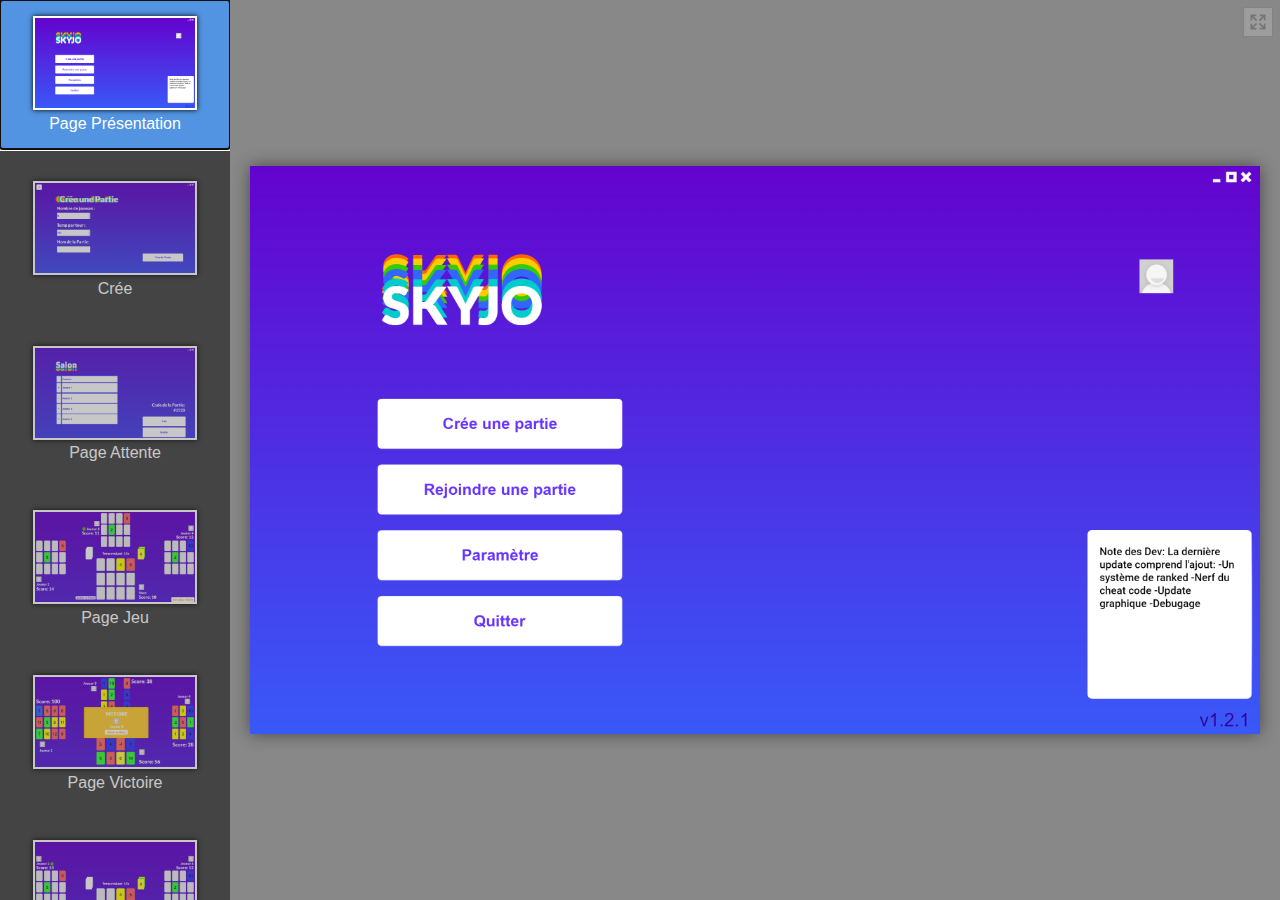
==== Maquette Clicable/index.html @ 5caf1d2b "Ajoit maquette" ====
<html xmlns="http://www.w3.org/1999/xhtml" xmlns:p="http://www.evolus.vn/Namespace/Pencil" xmlns:html="http://www.w3.org/1999/xhtml"><head><meta http-equiv="Content-Type" content="text/html; charset=UTF-8" />
<title>Appli</title><link rel="stylesheet" href="Resources/style.css" /><script type="application/javascript" src="Resources/script.js"></script></head><body><h1 id="documentTitle">Appli</h1><p id="documentMetadata">Exported at: Fri May 31 2024 11:25:57 GMT+0200 (heure d’été d’Europe centrale)</p><div class="Page" id="page_prsentation_page"><h2>Page Présentation</h2><div class="ImageContainer"><img src="pages\page_prsentation.png" width="1920" height="1080" usemap="#map_page_prsentation" /></div><map name="map_page_prsentation"><area shape="rect" coords="250,575,700,655" href="#rejoindre_page" title="Go to page 'Rejoindre'" /><area shape="rect" coords="250,700,700,780" href="#paramtre_page" title="Go to page 'Paramètre'" /><area shape="rect" coords="250,450,700,530" href="#cre_page" title="Go to page 'Crée'" /></map></div><div class="Page" id="cre_page"><h2>Crée</h2><div class="ImageContainer"><img src="pages\cre.png" width="1920" height="1080" usemap="#map_cre" /></div><map name="map_cre"><area shape="rect" coords="25,25,75,75" href="#page_prsentation_page" title="Go to page 'Page Présentation'" /><area shape="rect" coords="1300,850,1769,929" href="#page_attente_page" title="Go to page 'Page Attente'" /></map></div><div class="Page" id="page_attente_page"><h2>Page Attente</h2><div class="ImageContainer"><img src="pages\page_attente.png" width="1920" height="1080" usemap="#map_page_attente" /></div><map name="map_page_attente"><area shape="rect" coords="1300,957,1800,1057" href="#page_prsentation_page" title="Go to page 'Page Présentation'" /><area shape="rect" coords="1300,825,1800,925" href="#page_jeu_page" title="Go to page 'Page Jeu'" /></map></div><div class="Page" id="page_jeu_page"><h2>Page Jeu</h2><div class="ImageContainer"><img src="pages\page_jeu.png" width="1920" height="1080" usemap="#map_page_jeu" /></div><map name="map_page_jeu"><area shape="rect" coords="495.0003356933594,1008.1715698242188,720.390960693359,1042.17156982422" href="#page_prsentation_page" title="Go to page 'Page Présentation'" /><area shape="rect" coords="1645,1024.62109375,1905.791015625,1068" href="#page_victoire_page" title="Go to page 'Page Victoire'" /></map></div><div class="Page" id="page_victoire_page"><h2>Page Victoire</h2><div class="ImageContainer"><img src="pages\page_victoire.png" width="1920" height="1080" usemap="#map_page_victoire" /></div><map name="map_page_victoire"><area shape="rect" coords="844,637.62109375,1104.791015625,681" href="#page_prsentation_page" title="Go to page 'Page Présentation'" /></map></div><div class="Page" id="3_page"><h2>3</h2><div class="ImageContainer"><img src="pages\3.png" width="1920" height="1080" usemap="#map_3" /></div><map name="map_3"><area shape="rect" coords="495.0002136230469,1010.17138671875,720.390884399414,1044.17138671875" href="#page_prsentation_page" title="Go to page 'Page Présentation'" /></map></div><div class="Page" id="2_page"><h2>2</h2><div class="ImageContainer"><img src="pages\2.png" width="1920" height="1080" usemap="#map_2" /></div><map name="map_2"><area shape="rect" coords="495.0002136230469,1010.17138671875,720.390884399414,1044.17138671875" href="#page_prsentation_page" title="Go to page 'Page Présentation'" /></map></div><div class="Page" id="rejoindre_page"><h2>Rejoindre</h2><div class="ImageContainer"><img src="pages\rejoindre.png" width="1920" height="1080" usemap="#map_rejoindre" /></div><map name="map_rejoindre"><area shape="rect" coords="25,25,75,75" href="#page_prsentation_page" title="Go to page 'Page Présentation'" /><area shape="rect" coords="141,400,216,479" href="#page_attente_page" title="Go to page 'Page Attente'" /><area shape="rect" coords="224,400,724,480" href="#2_page" title="Go to page '2'" /><area shape="rect" coords="141,580,216,659" href="#page_attente_page" title="Go to page 'Page Attente'" /><area shape="rect" coords="224,580,724,660" href="#page_jeu_page" title="Go to page 'Page Jeu'" /><area shape="rect" coords="141,490,216,569" href="#page_attente_page" title="Go to page 'Page Attente'" /><area shape="rect" coords="224,490,724,570" href="#3_page" title="Go to page '3'" /><area shape="rect" coords="141,940,216,1019" href="#page_attente_page" title="Go to page 'Page Attente'" /><area shape="rect" coords="141,850,216,929" href="#page_attente_page" title="Go to page 'Page Attente'" /><area shape="rect" coords="141,760,216,839" href="#page_attente_page" title="Go to page 'Page Attente'" /><area shape="rect" coords="225,940,725,1020" href="#8_page" title="Go to page '8'" /><area shape="rect" coords="225,850,725,930" href="#7_page" title="Go to page '7'" /><area shape="rect" coords="225,760,725,840" href="#6_page" title="Go to page '6'" /><area shape="rect" coords="225,310,725,390" href="#page_attente_page" title="Go to page 'Page Attente'" /><area shape="rect" coords="141,670,216,749" href="#page_attente_page" title="Go to page 'Page Attente'" /><area shape="rect" coords="225,670,725,750" href="#6_page" title="Go to page '6'" /><area shape="rect" coords="1305,865,1774,944" href="#5_page" title="Go to page '5'" /></map></div><div class="Page" id="5_page"><h2>5</h2><div class="ImageContainer"><img src="pages\5.png" width="1920" height="1080" usemap="#map_5" /></div><map name="map_5"><area shape="rect" coords="491.00030517578125,1011.17138671875,716.390899658203,1045.17138671875" href="#page_prsentation_page" title="Go to page 'Page Présentation'" /></map></div><div class="Page" id="6_page"><h2>6</h2><div class="ImageContainer"><img src="pages\6.png" width="1920" height="1080" usemap="#map_6" /></div><map name="map_6"><area shape="rect" coords="492.0002136230469,1008.1712646484375,717.390884399414,1042.17126464844" href="#page_prsentation_page" title="Go to page 'Page Présentation'" /></map></div><div class="Page" id="7_page"><h2>7</h2><div class="ImageContainer"><img src="pages\7.png" width="1920" height="1080" usemap="#map_7" /></div><map name="map_7"><area shape="rect" coords="487.0003356933594,1012.1712646484375,712.390960693359,1046.17118453979" href="#page_prsentation_page" title="Go to page 'Page Présentation'" /></map></div><div class="Page" id="8_page"><h2>8</h2><div class="ImageContainer"><img src="pages\8.png" width="1920" height="1080" usemap="#map_8" /></div><map name="map_8"><area shape="rect" coords="492.0003356933594,1004.17138671875,717.390960693359,1038.17138671875" href="#page_prsentation_page" title="Go to page 'Page Présentation'" /></map></div><div class="Page" id="paramtre_page"><h2>Paramètre</h2><div class="ImageContainer"><img src="pages\paramtre.png" width="1920" height="1080" usemap="#map_paramtre" /></div><map name="map_paramtre"><area shape="rect" coords="1310,785,1760,865" href="#page_prsentation_page" title="Go to page 'Page Présentation'" /></map></div></body></html>
---- Maquette Clicable/Resources/style.css ----
/*
    place extra stylesheet here
*/

body, html {
    margin: 0px;
    padding: 0px;
    overflow: hidden;
    font-family: "Product Sans", "Liberation Sans", Arial, sans-serif;
}

#documentMetadata,
#documentTitle {
    display: none;
}

.Page {
    position: absolute;
    left: 230px;
    top: 0px;
    right: 0px;
    bottom: 0px;
    background: #00000077;
    text-align: center;
}
body:not(.ExpandMode) .Page {
    display: flex;    
    flex-direction: column;
    align-items: center;
    justify-content: center;
}
body.ExpandMode .Page {
    overflow: auto;
    padding: 20px;
    text-align: center;
}
.Page:not(:target) {
    display: none !important;
}

.Page > h2 {
    display: none;
}
.Page .ImageContainer {
    box-shadow: 0px 0px 1em #00000077;
}
body.ExpandMode .Page .ImageContainer {
    display: inline-block;
    margin-bottom: 20px;
}
.Page .ImageContainer {
    position: relative;
}
.Page .ImageContainer > .Links > a {
    position: absolute;
    background-color: transparent;
    transition: background-color 0.2s ease;
}
body.Active .Page .ImageContainer > .Links > a {
    background-color: #E79A0F11;
}
.Page .ImageContainer > .Links > a:hover {
    background-color: #FFFFFF55 !important;
}

.TOC {
    position: absolute;
    top: 0px;
    left: 0px;
    bottom: 0px;
    width: 230px;
    display: flex;
    flex-direction: column;
    
    overflow-y: auto;
    overflow-x: visible;
    z-index: 2;
    background: #444;
}
.TOC > div {
    display: flex;
    flex-direction: column;
}
.TOC > div.Focused > a {
    background: #5294E2;
}
.TOC > div:not(.Focused):hover > a {
    background: #5294E266;
}
.TOC > div:not(.Focused):not(:hover) {
    opacity: 0.7;
}
.TOC > div + div {
    margin-top: 1em;
}

.TOC > div > a {
    flex: 1 1 auto;
    display: flex;
    flex-direction: column;
    align-items: center;
    padding: 1em;
    background: transparent;
    transition: background 0.2s ease;
    text-decoration: none;
}
.TOC > div > a > img {
    display: block;
    border: solid 2px #FFF;
    box-shadow: 0px 0px 5px #000;
}
.TOC > div > a > strong {
    display: block;
    text-align: center;
    color: #FFF;
    font-weight: normal;
    margin-top: 0.3em;
}

.ToggleZoomButton {
    position: fixed;
    top: 0.5em;
    right: 0.5em;
    width: 1.5em;
    height: 1.5em;
    padding: 0.3em;
    box-sizing: content-box;
    background: url(expand.png) 50% 50% no-repeat #CCCCCC;
    background-origin: content-box;
    background-size: contain;
    
    border: solid 1px #777;
}
.ToggleZoomButton:active {
    margin-top: 1px;
    margin-left: 1px;
}
.ToggleZoomButton:not(:hover) {
    opacity: 0.3;
}
body.ExpandMode .ToggleZoomButton {
    background-image: url(fit.png)
}
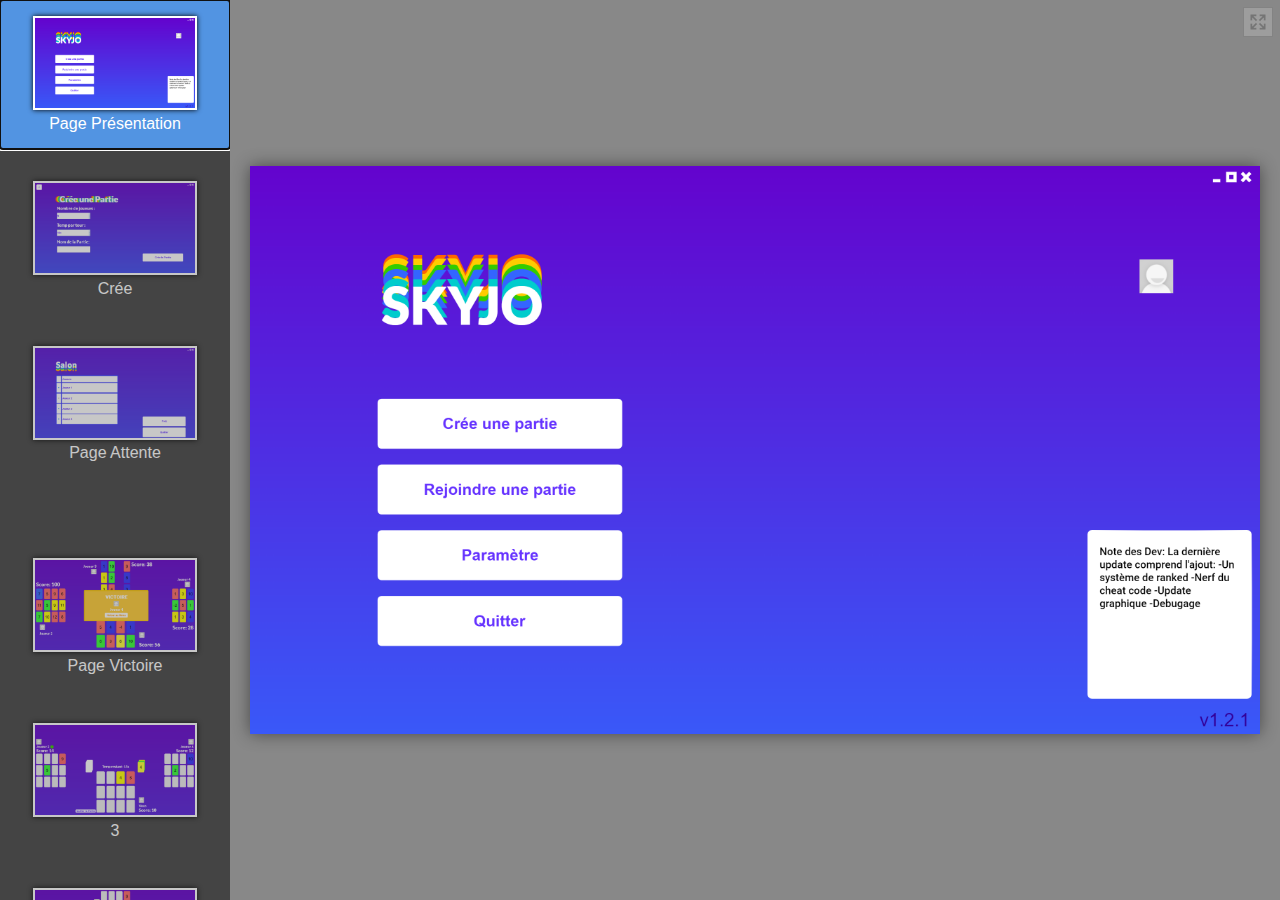
==== commit 7555d478: "update" ====
--- a/Maquette Clicable/index.html
+++ b/Maquette Clicable/index.html
@@ -1,2 +1,2 @@
 <html xmlns="http://www.w3.org/1999/xhtml" xmlns:p="http://www.evolus.vn/Namespace/Pencil" xmlns:html="http://www.w3.org/1999/xhtml"><head><meta http-equiv="Content-Type" content="text/html; charset=UTF-8" />
-<title>Appli</title><link rel="stylesheet" href="Resources/style.css" /><script type="application/javascript" src="Resources/script.js"></script></head><body><h1 id="documentTitle">Appli</h1><p id="documentMetadata">Exported at: Fri May 31 2024 11:25:57 GMT+0200 (heure d’été d’Europe centrale)</p><div class="Page" id="page_prsentation_page"><h2>Page Présentation</h2><div class="ImageContainer"><img src="pages\page_prsentation.png" width="1920" height="1080" usemap="#map_page_prsentation" /></div><map name="map_page_prsentation"><area shape="rect" coords="250,575,700,655" href="#rejoindre_page" title="Go to page 'Rejoindre'" /><area shape="rect" coords="250,700,700,780" href="#paramtre_page" title="Go to page 'Paramètre'" /><area shape="rect" coords="250,450,700,530" href="#cre_page" title="Go to page 'Crée'" /></map></div><div class="Page" id="cre_page"><h2>Crée</h2><div class="ImageContainer"><img src="pages\cre.png" width="1920" height="1080" usemap="#map_cre" /></div><map name="map_cre"><area shape="rect" coords="25,25,75,75" href="#page_prsentation_page" title="Go to page 'Page Présentation'" /><area shape="rect" coords="1300,850,1769,929" href="#page_attente_page" title="Go to page 'Page Attente'" /></map></div><div class="Page" id="page_attente_page"><h2>Page Attente</h2><div class="ImageContainer"><img src="pages\page_attente.png" width="1920" height="1080" usemap="#map_page_attente" /></div><map name="map_page_attente"><area shape="rect" coords="1300,957,1800,1057" href="#page_prsentation_page" title="Go to page 'Page Présentation'" /><area shape="rect" coords="1300,825,1800,925" href="#page_jeu_page" title="Go to page 'Page Jeu'" /></map></div><div class="Page" id="page_jeu_page"><h2>Page Jeu</h2><div class="ImageContainer"><img src="pages\page_jeu.png" width="1920" height="1080" usemap="#map_page_jeu" /></div><map name="map_page_jeu"><area shape="rect" coords="495.0003356933594,1008.1715698242188,720.390960693359,1042.17156982422" href="#page_prsentation_page" title="Go to page 'Page Présentation'" /><area shape="rect" coords="1645,1024.62109375,1905.791015625,1068" href="#page_victoire_page" title="Go to page 'Page Victoire'" /></map></div><div class="Page" id="page_victoire_page"><h2>Page Victoire</h2><div class="ImageContainer"><img src="pages\page_victoire.png" width="1920" height="1080" usemap="#map_page_victoire" /></div><map name="map_page_victoire"><area shape="rect" coords="844,637.62109375,1104.791015625,681" href="#page_prsentation_page" title="Go to page 'Page Présentation'" /></map></div><div class="Page" id="3_page"><h2>3</h2><div class="ImageContainer"><img src="pages\3.png" width="1920" height="1080" usemap="#map_3" /></div><map name="map_3"><area shape="rect" coords="495.0002136230469,1010.17138671875,720.390884399414,1044.17138671875" href="#page_prsentation_page" title="Go to page 'Page Présentation'" /></map></div><div class="Page" id="2_page"><h2>2</h2><div class="ImageContainer"><img src="pages\2.png" width="1920" height="1080" usemap="#map_2" /></div><map name="map_2"><area shape="rect" coords="495.0002136230469,1010.17138671875,720.390884399414,1044.17138671875" href="#page_prsentation_page" title="Go to page 'Page Présentation'" /></map></div><div class="Page" id="rejoindre_page"><h2>Rejoindre</h2><div class="ImageContainer"><img src="pages\rejoindre.png" width="1920" height="1080" usemap="#map_rejoindre" /></div><map name="map_rejoindre"><area shape="rect" coords="25,25,75,75" href="#page_prsentation_page" title="Go to page 'Page Présentation'" /><area shape="rect" coords="141,400,216,479" href="#page_attente_page" title="Go to page 'Page Attente'" /><area shape="rect" coords="224,400,724,480" href="#2_page" title="Go to page '2'" /><area shape="rect" coords="141,580,216,659" href="#page_attente_page" title="Go to page 'Page Attente'" /><area shape="rect" coords="224,580,724,660" href="#page_jeu_page" title="Go to page 'Page Jeu'" /><area shape="rect" coords="141,490,216,569" href="#page_attente_page" title="Go to page 'Page Attente'" /><area shape="rect" coords="224,490,724,570" href="#3_page" title="Go to page '3'" /><area shape="rect" coords="141,940,216,1019" href="#page_attente_page" title="Go to page 'Page Attente'" /><area shape="rect" coords="141,850,216,929" href="#page_attente_page" title="Go to page 'Page Attente'" /><area shape="rect" coords="141,760,216,839" href="#page_attente_page" title="Go to page 'Page Attente'" /><area shape="rect" coords="225,940,725,1020" href="#8_page" title="Go to page '8'" /><area shape="rect" coords="225,850,725,930" href="#7_page" title="Go to page '7'" /><area shape="rect" coords="225,760,725,840" href="#6_page" title="Go to page '6'" /><area shape="rect" coords="225,310,725,390" href="#page_attente_page" title="Go to page 'Page Attente'" /><area shape="rect" coords="141,670,216,749" href="#page_attente_page" title="Go to page 'Page Attente'" /><area shape="rect" coords="225,670,725,750" href="#6_page" title="Go to page '6'" /><area shape="rect" coords="1305,865,1774,944" href="#5_page" title="Go to page '5'" /></map></div><div class="Page" id="5_page"><h2>5</h2><div class="ImageContainer"><img src="pages\5.png" width="1920" height="1080" usemap="#map_5" /></div><map name="map_5"><area shape="rect" coords="491.00030517578125,1011.17138671875,716.390899658203,1045.17138671875" href="#page_prsentation_page" title="Go to page 'Page Présentation'" /></map></div><div class="Page" id="6_page"><h2>6</h2><div class="ImageContainer"><img src="pages\6.png" width="1920" height="1080" usemap="#map_6" /></div><map name="map_6"><area shape="rect" coords="492.0002136230469,1008.1712646484375,717.390884399414,1042.17126464844" href="#page_prsentation_page" title="Go to page 'Page Présentation'" /></map></div><div class="Page" id="7_page"><h2>7</h2><div class="ImageContainer"><img src="pages\7.png" width="1920" height="1080" usemap="#map_7" /></div><map name="map_7"><area shape="rect" coords="487.0003356933594,1012.1712646484375,712.390960693359,1046.17118453979" href="#page_prsentation_page" title="Go to page 'Page Présentation'" /></map></div><div class="Page" id="8_page"><h2>8</h2><div class="ImageContainer"><img src="pages\8.png" width="1920" height="1080" usemap="#map_8" /></div><map name="map_8"><area shape="rect" coords="492.0003356933594,1004.17138671875,717.390960693359,1038.17138671875" href="#page_prsentation_page" title="Go to page 'Page Présentation'" /></map></div><div class="Page" id="paramtre_page"><h2>Paramètre</h2><div class="ImageContainer"><img src="pages\paramtre.png" width="1920" height="1080" usemap="#map_paramtre" /></div><map name="map_paramtre"><area shape="rect" coords="1310,785,1760,865" href="#page_prsentation_page" title="Go to page 'Page Présentation'" /></map></div></body></html>+<title>Appli</title><link rel="stylesheet" href="Resources/style.css" /><script type="application/javascript" src="Resources/script.js"></script></head><body><h1 id="documentTitle">Appli</h1><p id="documentMetadata">Exported at: Fri May 31 2024 15:16:21 GMT+0200 (heure d’été d’Europe centrale)</p><div class="Page" id="page_prsentation_page"><h2>Page Présentation</h2><div class="ImageContainer"><img src="pages\page_prsentation.png" width="1920" height="1080" usemap="#map_page_prsentation" /></div><map name="map_page_prsentation"><area shape="rect" coords="250,575,700,655" href="#rejoindre_page" title="Go to page 'Rejoindre'" /><area shape="rect" coords="250,700,700,780" href="#paramtre_page" title="Go to page 'Paramètre'" /><area shape="rect" coords="250,450,700,530" href="#cre_page" title="Go to page 'Crée'" /></map></div><div class="Page" id="cre_page"><h2>Crée</h2><div class="ImageContainer"><img src="pages\cre.png" width="1920" height="1080" usemap="#map_cre" /></div><map name="map_cre"><area shape="rect" coords="25,25,75,75" href="#page_prsentation_page" title="Go to page 'Page Présentation'" /><area shape="rect" coords="1300,850,1769,929" href="#page_attente_page" title="Go to page 'Page Attente'" /></map></div><div class="Page" id="page_attente_page"><h2>Page Attente</h2><div class="ImageContainer"><img src="pages\page_attente.png" width="1920" height="1080" usemap="#map_page_attente" /></div><map name="map_page_attente"><area shape="rect" coords="1300,957,1800,1057" href="#page_prsentation_page" title="Go to page 'Page Présentation'" /><area shape="rect" coords="1300,825,1800,925" href="#4_page" title="Go to page '4'" /></map></div><div class="Page" id="4_page"><h2>4</h2><div class="ImageContainer"><img src="pages\4.png" width="1920" height="1080" usemap="#map_4" /></div><map name="map_4"><area shape="rect" coords="495.0003356933594,1008.1715698242188,720.390960693359,1042.17156982422" href="#4_quitter_page" title="Go to page '4 Quitter'" /><area shape="rect" coords="1645,1024.62109375,1905.791015625,1068" href="#page_victoire_page" title="Go to page 'Page Victoire'" /><area shape="rect" coords="611.0001220703125,425,692.00016784668,556" href="#4_pioche_page" title="Go to page '4 Pioche'" /><area shape="rect" coords="616.0001220703125,412,697.00016784668,543" href="#4_pioche_page" title="Go to page '4 Pioche'" /><area shape="rect" coords="605.0001220703125,438,686.00016784668,569" href="#4_pioche_page" title="Go to page '4 Pioche'" /></map></div><div class="Page" id="page_victoire_page"><h2>Page Victoire</h2><div class="ImageContainer"><img src="pages\page_victoire.png" width="1920" height="1080" usemap="#map_page_victoire" /></div><map name="map_page_victoire"><area shape="rect" coords="844,637.62109375,1104.791015625,681" href="#page_prsentation_page" title="Go to page 'Page Présentation'" /></map></div><div class="Page" id="3_page"><h2>3</h2><div class="ImageContainer"><img src="pages\3.png" width="1920" height="1080" usemap="#map_3" /></div><map name="map_3"><area shape="rect" coords="495.0002136230469,1010.17138671875,720.390884399414,1044.17138671875" href="#page_prsentation_page" title="Go to page 'Page Présentation'" /></map></div><div class="Page" id="2_page"><h2>2</h2><div class="ImageContainer"><img src="pages\2.png" width="1920" height="1080" usemap="#map_2" /></div><map name="map_2"><area shape="rect" coords="495.0002136230469,1010.17138671875,720.390884399414,1044.17138671875" href="#page_prsentation_page" title="Go to page 'Page Présentation'" /></map></div><div class="Page" id="4_quitter_page"><h2>4 Quitter</h2><div class="ImageContainer"><img src="pages\4_quitter.png" width="1920" height="1080" usemap="#map_4_quitter" /></div><map name="map_4_quitter"><area shape="rect" coords="1097.0003662109375,643,1217.00036621094,681" href="#page_prsentation_page" title="Go to page 'Page Présentation'" /><area shape="rect" coords="957.0003662109375,643,1077.00028991699,681" href="#4_page" title="Go to page '4'" /><area shape="rect" coords="495.0003356933594,1008.1715698242188,720.390960693359,1042.17156982422" href="#page_prsentation_page" title="Go to page 'Page Présentation'" /><area shape="rect" coords="1645,1024.62109375,1905.791015625,1068" href="#page_victoire_page" title="Go to page 'Page Victoire'" /></map></div><div class="Page" id="4_pioche_page"><h2>4 Pioche</h2><div class="ImageContainer"><img src="pages\4_pioche.png" width="1920" height="1080" usemap="#map_4_pioche" /></div><map name="map_4_pioche"><area shape="rect" coords="1169.0003662109375,667,1289.00036621094,705" href="#4_laquelle_page" title="Go to page '4 Laquelle'" /><area shape="rect" coords="1037.0003662109375,667,1157.00036621094,705" href="#4_page" title="Go to page '4'" /><area shape="rect" coords="1037,697,1157,735" href="#4_page" title="Go to page '4'" /><area shape="rect" coords="495.0003356933594,1008.1715698242188,720.390960693359,1042.17156982422" href="#page_prsentation_page" title="Go to page 'Page Présentation'" /><area shape="rect" coords="1645,1024.62109375,1905.791015625,1068" href="#page_victoire_page" title="Go to page 'Page Victoire'" /></map></div><div class="Page" id="4_laquelle_page"><h2>4 Laquelle</h2><div class="ImageContainer"><img src="pages\4_laquelle.png" width="1920" height="1080" usemap="#map_4_laquelle" /></div><map name="map_4_laquelle"><area shape="rect" coords="10.552984237670898,4.660201549530029,723.841070175171,337.03324842453" href="#4_pioche_page" title="Go to page '4 Pioche'" /><area shape="rect" coords="495.0003356933594,1008.1715698242188,720.390960693359,1042.17156982422" href="#page_prsentation_page" title="Go to page 'Page Présentation'" /><area shape="rect" coords="1645,1024.62109375,1905.791015625,1068" href="#page_victoire_page" title="Go to page 'Page Victoire'" /><area shape="rect" coords="611.0001220703125,425,692.00016784668,556" href="#4_pioche_page" title="Go to page '4 Pioche'" /><area shape="rect" coords="616.0001220703125,412,697.00016784668,543" href="#4_pioche_page" title="Go to page '4 Pioche'" /><area shape="rect" coords="605.0001220703125,438,686.00016784668,569" href="#4_pioche_page" title="Go to page '4 Pioche'" /><area shape="rect" coords="734,552.0001220703125,840,708.00016784668" href="#4_page" title="Go to page '4'" /><area shape="rect" coords="734,724.0001220703125,840,880.000122070312" href="#4_page" title="Go to page '4'" /><area shape="rect" coords="734,893.0001831054688,840,1049.0002746582" href="#4_page" title="Go to page '4'" /><area shape="rect" coords="854,893.0001831054688,960,1049.0002746582" href="#4_page" title="Go to page '4'" /><area shape="rect" coords="854,724.0001220703125,960,880.000122070312" href="#4_page" title="Go to page '4'" /><area shape="rect" coords="854.0001220703125,552.0001220703125,960.000122070312,708.00016784668" href="#4_page" title="Go to page '4'" /><area shape="rect" coords="974.0001831054688,552.0001220703125,1080.00026702881,708.00016784668" href="#4_page" title="Go to page '4'" /><area shape="rect" coords="1094.000244140625,552.0001220703125,1200.00024414062,708.00016784668" href="#4_page" title="Go to page '4'" /><area shape="rect" coords="974.0001220703125,724.0001220703125,1080.00004577637,880.000122070312" href="#4_page" title="Go to page '4'" /><area shape="rect" coords="1094.000244140625,724.0001220703125,1200.00024414062,880.000122070312" href="#4_page" title="Go to page '4'" /><area shape="rect" coords="974,893,1080,1049" href="#4_page" title="Go to page '4'" /><area shape="rect" coords="1094,893,1200,1049" href="#4_page" title="Go to page '4'" /><area shape="rect" coords="-509,-16.99997329711914,3260,3752.00002670288" href="#4_page" title="Go to page '4'" /></map></div><div class="Page" id="rejoindre_page"><h2>Rejoindre</h2><div class="ImageContainer"><img src="pages\rejoindre.png" width="1920" height="1080" usemap="#map_rejoindre" /></div><map name="map_rejoindre"><area shape="rect" coords="25,25,75,75" href="#page_prsentation_page" title="Go to page 'Page Présentation'" /><area shape="rect" coords="141,400,216,479" href="#page_attente_page" title="Go to page 'Page Attente'" /><area shape="rect" coords="224,400,724,480" href="#2_page" title="Go to page '2'" /><area shape="rect" coords="141,580,216,659" href="#page_attente_page" title="Go to page 'Page Attente'" /><area shape="rect" coords="224,580,724,660" href="#4_page" title="Go to page '4'" /><area shape="rect" coords="141,490,216,569" href="#page_attente_page" title="Go to page 'Page Attente'" /><area shape="rect" coords="224,490,724,570" href="#3_page" title="Go to page '3'" /><area shape="rect" coords="141,940,216,1019" href="#page_attente_page" title="Go to page 'Page Attente'" /><area shape="rect" coords="141,850,216,929" href="#page_attente_page" title="Go to page 'Page Attente'" /><area shape="rect" coords="141,760,216,839" href="#page_attente_page" title="Go to page 'Page Attente'" /><area shape="rect" coords="225,940,725,1020" href="#8_page" title="Go to page '8'" /><area shape="rect" coords="225,850,725,930" href="#7_page" title="Go to page '7'" /><area shape="rect" coords="225,760,725,840" href="#6_page" title="Go to page '6'" /><area shape="rect" coords="225,310,725,390" href="#page_attente_page" title="Go to page 'Page Attente'" /><area shape="rect" coords="141,670,216,749" href="#page_attente_page" title="Go to page 'Page Attente'" /><area shape="rect" coords="225,670,725,750" href="#6_page" title="Go to page '6'" /><area shape="rect" coords="1305,865,1774,944" href="#5_page" title="Go to page '5'" /></map></div><div class="Page" id="5_page"><h2>5</h2><div class="ImageContainer"><img src="pages\5.png" width="1920" height="1080" usemap="#map_5" /></div><map name="map_5"><area shape="rect" coords="491.00030517578125,1011.17138671875,716.390899658203,1045.17138671875" href="#page_prsentation_page" title="Go to page 'Page Présentation'" /></map></div><div class="Page" id="6_page"><h2>6</h2><div class="ImageContainer"><img src="pages\6.png" width="1920" height="1080" usemap="#map_6" /></div><map name="map_6"><area shape="rect" coords="492.0002136230469,1008.1712646484375,717.390884399414,1042.17126464844" href="#page_prsentation_page" title="Go to page 'Page Présentation'" /></map></div><div class="Page" id="7_page"><h2>7</h2><div class="ImageContainer"><img src="pages\7.png" width="1920" height="1080" usemap="#map_7" /></div><map name="map_7"><area shape="rect" coords="487.0003356933594,1012.1712646484375,712.390960693359,1046.17118453979" href="#page_prsentation_page" title="Go to page 'Page Présentation'" /></map></div><div class="Page" id="8_page"><h2>8</h2><div class="ImageContainer"><img src="pages\8.png" width="1920" height="1080" usemap="#map_8" /></div><map name="map_8"><area shape="rect" coords="492.0003356933594,1004.17138671875,717.390960693359,1038.17138671875" href="#page_prsentation_page" title="Go to page 'Page Présentation'" /></map></div><div class="Page" id="paramtre_page"><h2>Paramètre</h2><div class="ImageContainer"><img src="pages\paramtre.png" width="1920" height="1080" usemap="#map_paramtre" /></div><map name="map_paramtre"><area shape="rect" coords="1310,785,1760,865" href="#page_prsentation_page" title="Go to page 'Page Présentation'" /></map></div></body></html>